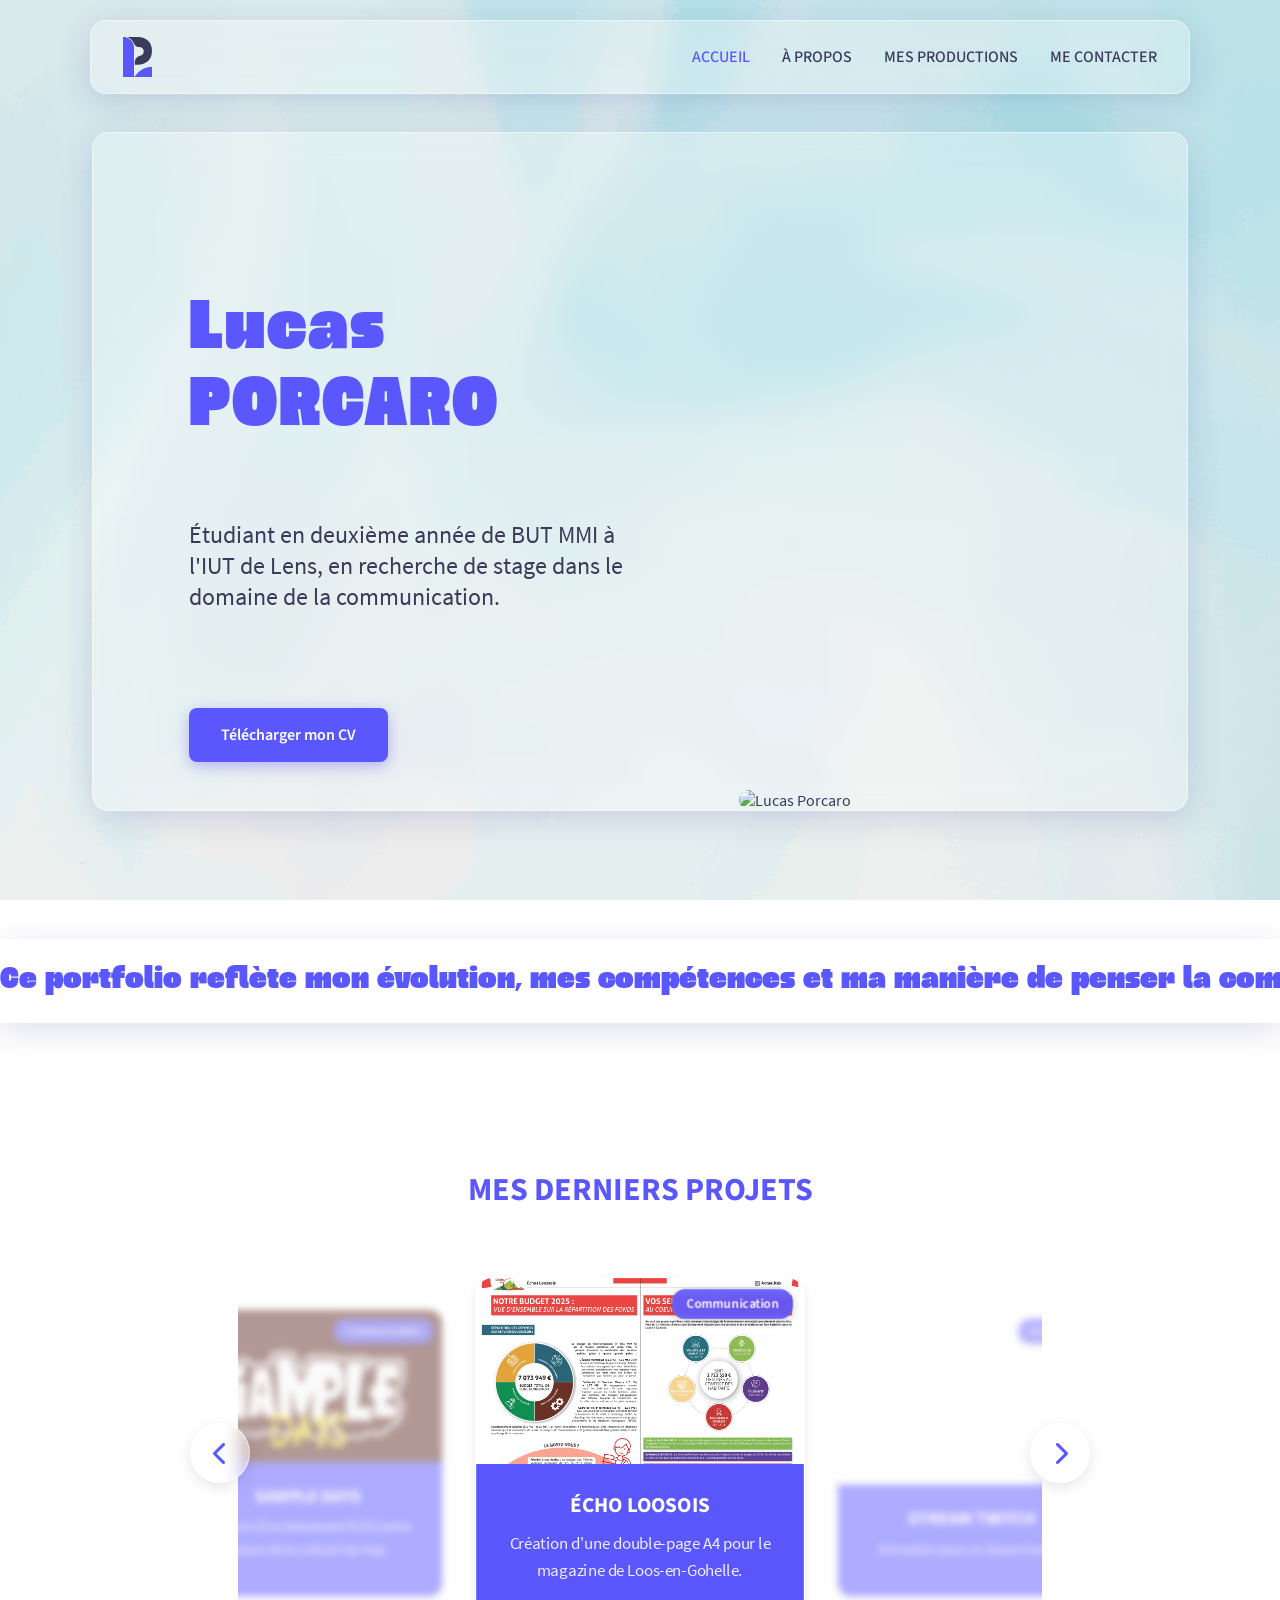
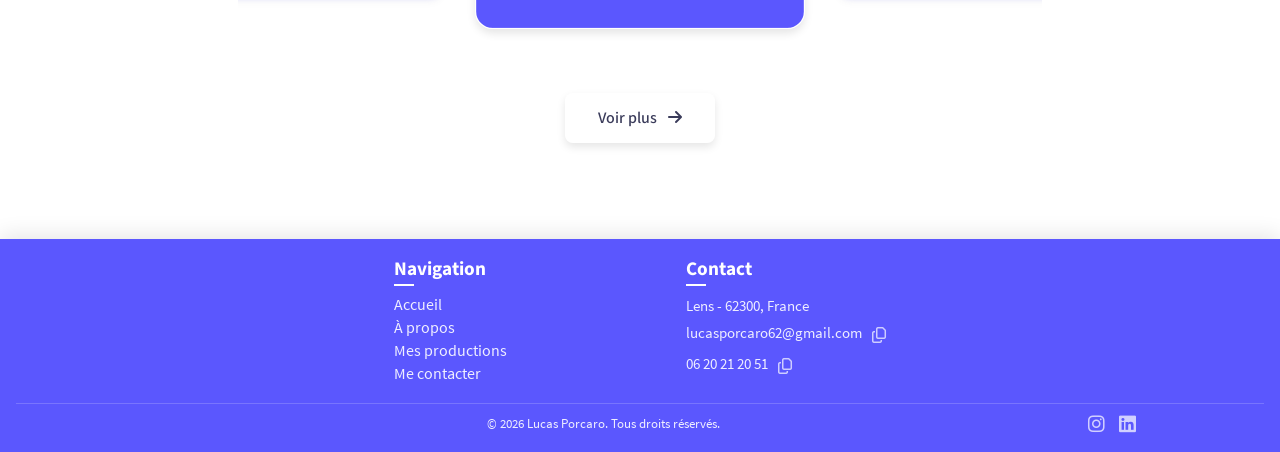
==== index.html @ e21f742a "first commit" ====
<!DOCTYPE html>
<html lang="fr">

<head>
    <meta charset="UTF-8">
    <meta name="viewport" content="width=device-width, initial-scale=1.0">
    <title>Portfolio - Lucas Porcaro</title>
    <link rel="preconnect" href="https://fonts.googleapis.com">
    <link rel="preconnect" href="https://fonts.gstatic.com" crossorigin>
    <link href="https://fonts.googleapis.com/css2?family=Source+Sans+Pro:ital,wght@0,300;0,400;0,600;1,400&display=swap"
        rel="stylesheet">
    <link rel="stylesheet" href="style.css">
</head>

<body>
    <div id="preloader">
        <div class="preloader-content">
            <img src="img/logo/Fichier_5.svg" alt="Chargement..." class="preloader-logo">
            <div class="progress-container">
                <div class="progress-bar"></div>
            </div>
            <h2 class="preloader-title">Bienvenue !</h2>
        </div>
    </div>

    <nav class="glass">
        <div class="logo">
            <a href="index.html"><img src="img/logo/Fichier_5.svg" alt="Lucas Porcaro" class="nav-logo"></a>
        </div>
        <ul class="nav-links">
            <li><a href="index.html" class="active">Accueil</a></li>
            <li><a href="a_propos.html">À propos</a></li>
            <li><a href="productions.html">Mes productions</a></li>
            <li><a href="contact.html">Me contacter</a></li>
        </ul>
        <div class="burger-menu">
            <div class="line1"></div>
            <div class="line2"></div>
            <div class="line3"></div>
        </div>
    </nav>

    <main>
        <section id="home">
            <div class="glass hero-content">
                <div class="hero-text">
                    <h1>Lucas PORCARO</h1>
                    <h2>Étudiant en deuxième année de BUT MMI à l'IUT de Lens, en recherche de stage dans le domaine de
                        la communication.</h2>
                    <a href="assets/CV.pdf" download class="btn-cv">Télécharger mon CV</a>
                </div>
                <img src="img/photo de moi 2.png" alt="Lucas Porcaro" class="hero-image">
            </div>
        </section>


    </main>

    <div class="software-ticker">
        <div class="ticker-track">
            <span style="font-weight: lighter;">Ce portfolio reflète mon évolution, mes compétences et ma manière de
                penser la communication et la
                création digitale dans sa globalité.
                &nbsp;&bull;&nbsp; </span>
            <span style="font-weight: lighter;">Ce portfolio reflète mon évolution, mes compétences et ma manière de
                penser la communication et la
                création digitale dans sa globalité.
                &nbsp;&bull;&nbsp; </span>
            <span style="font-weight: lighter;">Ce portfolio reflète mon évolution, mes compétences et ma manière de
                penser la communication et la
                création digitale dans sa globalité.
                &nbsp;&bull;&nbsp; </span>

        </div>
    </div>

    <section id="latest-projects" style="padding: 2rem 0; max-width: 1000px; margin: 0 auto; text-align: center;">
        <h2
            style="text-align: center; color: var(--color-accent); margin-bottom: 1rem; margin-top: 7rem; font-size: 2rem;">
            MES DERNIERS PROJETS</h2>
        <div class="carousel-wrapper">
            <button class="carousel-btn prev-btn"><i class="fa-solid fa-chevron-left"></i></button>
            <div class="carousel-track-container">
                <ul class="carousel-track">
                </ul>
            </div>
            <button class="carousel-btn next-btn"><i class="fa-solid fa-chevron-right"></i></button>
        </div>
        <div class="see-more-container" style="text-align: center; margin-top: 1rem;">
            <a href="productions.html" class="btn-see-more">
                Voir plus <i class="fa-solid fa-arrow-right" style="margin-left: 8px;"></i>
            </a>
        </div>
    </section>


    <link rel="stylesheet" href="https://cdnjs.cloudflare.com/ajax/libs/font-awesome/6.5.1/css/all.min.css">
    <footer>
        <div class="footer-container">
            <div class="footer-col">
                <h4>Navigation</h4>
                <ul>
                    <li><a href="index.html">Accueil</a></li>
                    <li><a href="a_propos.html">À propos</a></li>
                    <li><a href="productions.html">Mes productions</a></li>
                    <li><a href="contact.html">Me contacter</a></li>
                </ul>
            </div>
            <div class="footer-col">
                <h4>Contact</h4>
                <p><a href="https://www.google.fr/maps/place/Lens/@50.4395354,2.7984972,14z/data=!3m1!4b1!4m6!3m5!1s0x47dd305f6f4ca1b9:0x40af13e8163e670!8m2!3d50.42893!4d2.83183!16zL20vMDFqZHFy?entry=ttu&g_ep=EgoyMDI2MDEwNy4wIKXMDSoASAFQAw%3D%3D"
                        target="_blank">Lens - 62300, France</a></p>
                <div class="contact-row">
                    <p>lucasporcaro62@gmail.com</p>
                    <button class="copy-btn" data-copy="lucasporcaro62@gmail.com" title="Copier l'email"><i
                            class="fa-regular fa-copy"></i></button>
                </div>
                <div class="contact-row">
                    <p>06 20 21 20 51</p>
                    <button class="copy-btn" data-copy="0620212051" title="Copier le numéro"><i
                            class="fa-regular fa-copy"></i></button>
                </div>
            </div>
        </div>
        <div class="footer-bottom">
            <p>&copy; 2026 Lucas Porcaro. Tous droits réservés.</p>
            <div class="footer-icons" style="font-size: 1.2rem;">
                <a href="https://www.instagram.com/lucxs_pcr/" target="_blank" style="margin-right: 10px;"><i
                        class="fa-brands fa-instagram"></i></a>
                <a href="https://www.linkedin.com/in/lucas-porcaro-8b2a142b9/" target="_blank"
                    style="margin-right: 10px;"><i class="fa-brands fa-linkedin"></i></a>
            </div>
        </div>
    </footer>



    <script src="data.js"></script>
    <script src="script.js"></script>
</body>

</html>
---- style.css ----
﻿:root {
    --color-text-primary: #fbfbfb;
    --color-text-secondary: #3a3b5a;
    --color-accent: #5b57fe;

    --color-bg-gradient-start: #e0eafc;
    --color-bg-gradient-end: #cfdef3;
    --glass-bg: rgba(255, 255, 255, 0.25);
    --glass-border: rgba(255, 255, 255, 0.5);
    --glass-shadow: 0 8px 32px 0 rgba(31, 38, 135, 0.15);

    --font-main: 'Source Sans Pro', sans-serif;
    --font-display: 'Wosker', sans-serif;
}

@font-face {
    font-family: 'Wosker';
    src: url('assets/fonts/Wosker.otf') format('opentype'),
        url('assets/fonts/Wosker.ttf') format('truetype');
    font-weight: normal;
    font-style: normal;
}

@font-face {
    font-family: 'Source Sans Pro';
    src: url('assets/fonts/SourceSansPro-Regular.ttf') format('truetype');
    font-weight: normal;
    font-style: normal;
}

* {
    margin: 0;
    padding: 0;
    box-sizing: border-box;
}

html {
    background: url('assets/background_texture.png') no-repeat center center fixed;
    background-size: cover;
    overflow-x: hidden;
}

body {
    font-family: var(--font-main);
    color: var(--color-text-secondary);
    min-height: 100vh;
    overflow-x: hidden;
    position: relative;
    width: 100%;
    display: flex;
    flex-direction: column;
}


.bg-decoration {
    position: absolute;
    z-index: -1;
    pointer-events: none;
    opacity: 0.8;
    max-width: 100%;
}

.string-1 {
    top: -200px;
    left: -20%;
    width: 200vw;
    height: 120vh;
    transform: rotate(15deg) scaleY(1.5);
    opacity: 0.8;
}

.string-2 {
    bottom: -200px;
    right: -20%;
    width: 200vw;
    height: 120vh;
    transform: rotate(195deg) scaleY(1.5);
    opacity: 0.8;
}

h1,
h2,
h3,
h4,
h5,
h6 {
    color: var(--color-text-primary);
    font-weight: 700;
    margin-bottom: 1rem;
}

p {
    line-height: 1.6;
    margin-bottom: 1rem;
    color: var(--color-text-secondary);
}

a {
    text-decoration: none;
    color: inherit;
    transition: all 0.3s ease;
}

.glass {
    background: var(--glass-bg);
    backdrop-filter: blur(12px);
    -webkit-backdrop-filter: blur(12px);
    border: 1px solid var(--glass-border);
    border-radius: 16px;
    box-shadow: var(--glass-shadow);
}

nav {
    position: fixed;
    top: 20px;
    left: 50%;
    transform: translateX(-50%);
    width: 90%;
    max-width: 1100px;
    padding: 1rem 2rem;
    z-index: 1000;
    display: flex;
    justify-content: space-between;
    align-items: center;
}

.nav-logo {
    height: 40px;
    width: auto;
    display: block;
}

.nav-links {
    display: flex;
    gap: 2rem;
    list-style: none;
    text-transform: uppercase;
}

.nav-links a {
    color: var(--color-text-secondary);
    font-weight: 500;
}

.nav-links a:hover,
.nav-links a.active {
    color: var(--color-accent);
}

.burger-menu {
    display: none;
    cursor: pointer;
    z-index: 1001;
}

.burger-menu div {
    width: 25px;
    height: 3px;
    background-color: var(--color-text-secondary);
    margin: 5px;
    transition: all 0.3s ease;
    border-radius: 5px;
}

main {
    padding-top: 100px;
    max-width: 1200px;
    margin: 0 auto;
    padding-left: 20px;
    padding-right: 20px;
    flex: 1;
    width: 100%;
}

section {
    min-height: 80vh;
    display: flex;
    flex-direction: column;
    justify-content: center;
    margin-bottom: 4rem;
    padding: 2rem;
}

#cta-collaborate {
    min-height: 50vh;
}

.hero-content {
    display: flex;
    align-items: center;
    justify-content: space-between;
    text-align: left;
    max-width: 1100px;
    margin: 0 auto;
    padding: 3rem 3rem 0 3rem;
    gap: 4rem;
}

.hero-text {
    flex: 1;
    padding: 3rem;
    gap: 4rem;
    display: flex;
    flex-direction: column;
    justify-content: flex-start;
    align-self: flex-start;
    margin-top: 4rem;
}

.hero-text h1 {
    font-weight: lighter;
}

.hero-content h1 {
    font-size: 4.5rem;
    color: var(--color-accent);
    margin-bottom: 0.5rem;
    font-family: var(--font-display);
    letter-spacing: 2px;
}

.hero-content h2 {
    font-size: 1.5rem;
    font-weight: 400;
    color: var(--color-text-secondary);
    margin-bottom: 0;
}

.hero-image {
    width: 400px;
    max-width: 100%;
    height: auto;
    object-fit: cover;
    border-radius: 16px;
    margin-bottom: 0;
    border: none;
    align-self: flex-end;
}

@media (max-width: 768px) {
    .hero-content {
        flex-direction: column-reverse;
        text-align: center;
    }

    .hero-image {
        width: 100%;
        max-width: 300px;
        margin-bottom: 2rem;
    }
}


.about-grid {
    display: grid;
    grid-template-columns: 1fr 1fr;
    gap: 2rem;
    align-items: center;
}

.about-card {
    padding: 2rem;
}

.about-card p {
    margin-bottom: 0;
    text-align: justify;
}

.about-card h3 {
    margin-bottom: 0;
}

#about {
    display: flex;
    flex-direction: column;
    justify-content: flex-start;
    padding-top: 2rem;
}

#about h2 {
    font-family: var(--font-display);
    font-size: 4rem;
    font-weight: lighter;
}

.productions-grid {
    display: grid;
    grid-template-columns: repeat(auto-fill, minmax(300px, 1fr));
    gap: 2rem;
    max-width: 1200px;
    margin: 0 auto;
}

.project-link,
.carousel-slide .project-link {
    display: flex;
    flex-direction: column;
    height: 100%;
    text-decoration: none;
    color: inherit;
}

.project-card {
    padding: 0;
    transition: transform 0.3s ease;
    cursor: pointer;
    overflow: hidden;
    display: flex;
    flex-direction: column;
    height: 100%;
    justify-content: space-between;
    box-shadow: 0 4px 8px rgba(0, 0, 0, 0.1);
}

.project-card:hover {
    transform: translateY(-5px) scale(1.05);
}

.project-image,
.project-video {
    width: 100%;
    height: 200px;
    background-color: rgba(255, 255, 255, 0.5);
    margin-bottom: 0;
    object-fit: cover;
}

.project-info {
    background-color: var(--color-accent);
    color: white;
    padding: 1.5rem;
    display: flex;
    flex-direction: column;
    justify-content: flex-start;
    flex-grow: 1;
}

.project-info h4,
.project-info h3 {
    text-transform: uppercase;
    color: white;
    margin-bottom: 0.5rem;
    font-size: 1.2rem;
}

.project-info p {
    color: rgba(255, 255, 255, 0.9);
    font-size: 0.95rem;
}

#work h2 {
    font-family: var(--font-display);
    font-size: 4rem;
    font-weight: lighter;
}

.contact-container {
    max-width: 600px;
    margin: 0 auto;
    width: 100%;
    padding: 2rem;
}

#contact h2 {
    font-family: var(--font-display);
    font-size: 4rem;
    font-weight: lighter;
}

.contact-icons {
    font-size: 1.5rem;
    margin-bottom: 2rem;
}

.contact-icons a {
    margin: 0 10px;
    color: var(--color-text-secondary);
    display: inline-block;
    transition: all 0.3s ease;
}

.contact-icons a:hover {
    color: var(--color-accent);
    transform: scale(1.2);
}

.form-group {
    margin-bottom: 1.5rem;
}

.form-group label {
    display: block;
    margin-bottom: 0.5rem;
    color: var(--color-text-secondary);
    font-weight: 500;
}

.form-group input,
.form-group textarea {
    width: 100%;
    padding: 0.8rem;
    border: 1px solid rgba(255, 255, 255, 0.3);
    border-radius: 8px;
    background: rgba(255, 255, 255, 0.5);
    font-family: inherit;
    transition: all 0.3s ease;
    max-width: 100%;
    box-sizing: border-box;
}

.form-group textarea {
    resize: vertical;
    min-height: 120px;
}

.form-group input:focus,
.form-group textarea:focus {
    outline: none;
    border-color: var(--color-accent);
    background: rgba(255, 255, 255, 0.8);
}

.btn-submit {
    background: var(--color-accent);
    color: white;
    border: none;
    padding: 1rem 2rem;
    border-radius: 8px;
    cursor: pointer;
    font-weight: 600;
    width: 100%;
    transition: opacity 0.3s ease;
}

.btn-submit:hover {
    opacity: 0.9;
}

.carousel-wrapper {
    position: relative;
    max-width: 900px;
    margin: 0 auto;
    padding: 2rem 3rem;
}

.carousel-track-container {
    overflow: hidden;
    padding: 2rem 0;
}

.carousel-track {
    display: flex;
    transition: transform 0.5s ease-in-out;
    list-style: none;
    align-items: stretch;
    padding: 0;
}

.carousel-slide {
    min-width: 300px;
    margin: 0 1rem;
    transition: all 0.5s ease;
    opacity: 0.5;
    filter: blur(4px);
    transform: scale(0.9);
}

.carousel-slide.current-slide {
    opacity: 1;
    filter: blur(0);
    transform: scale(1.1);
    z-index: 10;
}

.carousel-btn {
    position: absolute;
    top: 50%;
    transform: translateY(-50%);
    background: rgba(255, 255, 255, 0.4);
    border: 1px solid rgba(255, 255, 255, 0.6);
    color: var(--color-accent);
    font-size: 1.5rem;
    width: 60px;
    height: 60px;
    display: flex;
    justify-content: center;
    align-items: center;
    cursor: pointer;
    border-radius: 50%;
    backdrop-filter: blur(8px);
    -webkit-backdrop-filter: blur(8px);
    transition: all 0.3s ease;
    z-index: 20;
    box-shadow: 0 4px 15px rgba(0, 0, 0, 0.1);
}

.carousel-btn:hover {
    background: rgba(255, 255, 255, 0.7);
    transform: translateY(-50%) scale(1.1);
    box-shadow: 0 6px 20px rgba(0, 0, 0, 0.15);
}

.prev-btn {
    left: 0;
}

.next-btn {
    right: 0;
}

.carousel-slide .project-card {
    height: 320px;
}

.carousel-slide .project-info p {
    display: -webkit-box;
    -webkit-line-clamp: 2;
    line-clamp: 2;
    -webkit-box-orient: vertical;
    overflow: hidden;
}

.hidden {
    display: none !important;
}

footer {
    display: flex;
    flex-direction: column;
    background: var(--color-accent);
    width: 100%;
    box-shadow: 0 -4px 20px rgba(0, 0, 0, 0.1);
    border-top: none;
    margin-top: 4rem;
    padding: 1rem;
    color: white;
}



.footer-container {
    max-width: 800px;
    margin: 0 auto;
    width: 100%;
    display: flex;
    justify-content: space-evenly;
    flex-wrap: wrap;
    gap: 1.5rem;
    margin-bottom: 1rem;
}

.footer-col {
    display: flex;
    flex-direction: column;
}

.footer-col h3 {
    color: white;
    font-size: 1.2rem;
    margin-bottom: 0.5rem;
}

.footer-col h4 {
    color: white;
    font-size: 1.2rem;
    margin-bottom: 0.5rem;
    position: relative;
    padding-bottom: 0.2rem;
}

.footer-col h4::after {
    content: '';
    position: absolute;
    left: 0;
    bottom: 0;
    width: 20px;
    height: 2px;
    background: white;
}

.footer-col ul {
    list-style: none;
}

.footer-col ul li {
    margin-bottom: 0.2rem;
}

.footer-col a {
    color: rgba(255, 255, 255, 0.9);
    text-decoration: none;
    transition: all 0.3s ease;
}

.footer-col a:hover {
    color: white;
    padding-left: 5px;
}

.footer-col p {
    font-size: 0.95rem;
    margin-bottom: 0.2rem;
    color: rgba(255, 255, 255, 0.9);
}

.footer-bottom {
    text-align: center;
    display: flex;
    align-items: center;
    justify-content: center;
    border-top: 1px solid rgba(255, 255, 255, 0.2);
    padding-top: 0.5rem;
    font-size: 0.8rem;
    opacity: 0.9;
    color: rgba(255, 255, 255, 0.8);
}

.footer-bottom p {
    margin: 0;
    margin-right: 1rem;
    flex-grow: 0.75;
    color: white;
}

.contact-row {
    display: flex;
    align-items: center;
    gap: 10px;
    margin-bottom: 0.2rem;
}

.copy-btn {
    background: transparent;
    border: none;
    color: rgba(255, 255, 255, 0.7);
    cursor: pointer;
    font-size: 1rem;
    transition: all 0.3s ease;
    padding: 0;
    display: flex;
    align-items: center;
}

.copy-btn:hover {
    color: white;
    transform: scale(1.1);
}

.btn-cv {
    display: inline-block;
    padding: 1rem 2rem;
    background: var(--color-accent);
    color: white;
    font-weight: 600;
    text-decoration: none;
    border-radius: 8px;
    margin-top: 2rem;
    align-self: flex-start;
    transition: all 0.3s ease;
    box-shadow: 0 4px 15px rgba(91, 87, 254, 0.4);
}

.footer-icons a {
    color: rgba(255, 255, 255, 0.8) !important;
    transition: all 0.3s ease;
    display: inline-block;
}

.footer-icons a:hover {
    color: #4facfe !important;
    transform: scale(1.2);
}

.btn-cv:hover {
    transform: translateY(-3px);
    box-shadow: 0 6px 20px rgba(91, 87, 254, 0.6);
}

.contact-icons a {
    transition: transform 0.3s ease, color 0.3s ease;
    display: inline-block;
}

#backToTopBtn {
    position: fixed;
    bottom: 30px;
    right: 30px;
    z-index: 9999;
    padding: 1rem;
    background: var(--color-accent);
    color: white;
    border: none;
    border-radius: 50%;
    cursor: pointer;
    box-shadow: 0 4px 15px rgba(91, 87, 254, 0.4);
    opacity: 0;
    pointer-events: none;
    transition: all 0.3s ease;
    display: flex;
    align-items: center;
    justify-content: center;
    width: 60px;
    height: 60px;
    font-size: 1.5rem;
}

#backToTopBtn.show {
    opacity: 1;
    pointer-events: auto;
    transform: translateY(0);
}

#backToTopBtn:hover {
    transform: translateY(-5px);
    box-shadow: 0 6px 20px rgba(91, 87, 254, 0.6);
    background: #4facfe;
}

.software-ticker {
    width: 100%;
    overflow: hidden;
    background: rgba(255, 255, 255, 0.1);
    backdrop-filter: blur(5px);
    padding: 1.5rem 0;
    margin-top: 2rem;
    border-top: 1px solid rgba(255, 255, 255, 0.2);
    border-bottom: 1px solid rgba(255, 255, 255, 0.2);
    box-shadow: var(--glass-shadow);
}

.ticker-track {
    display: flex;
    gap: 0;
    width: max-content;
    animation: scroll 20s linear infinite;
}

.ticker-track span {
    font-family: var(--font-display);
    font-size: 2rem;
    color: var(--color-accent);
    white-space: nowrap;
    padding-right: 2rem;
    font-weight: lighter;
    display: inline-block;
}

.ticker-track img {
    display: none;
}

@keyframes scroll {
    0% {
        transform: translateX(0);
    }

    100% {
        transform: translateX(calc(-100% / 3));
    }
}

.project-detail-section {
    max-width: 1000px;
    margin: 0 auto;
    padding: 2rem;
    padding-top: 8rem;
}

.project-header-content {
    padding: 3rem;
    margin-bottom: 3rem;
    text-align: left;
}

.project-header-content h1 {
    font-family: var(--font-display);
    font-size: 3.5rem;
    color: var(--color-accent);
    margin-bottom: 1.5rem;
    font-weight: lighter;
}

.project-gallery h2 {
    font-weight: lighter;
}

.project-description {
    font-size: 1.1rem;
    line-height: 1.8;
    color: var(--color-text-secondary);
    margin-bottom: 2rem;
}

.project-meta {
    display: flex;
    gap: 1rem;
    flex-wrap: wrap;
}

.tag {
    background: rgba(91, 87, 254, 0.1);
    color: var(--color-accent);
    padding: 0.5rem 1rem;
    border-radius: 20px;
    font-size: 0.9rem;
    font-weight: 600;
    border: 1px solid rgba(91, 87, 254, 0.3);
}

.gallery-grid {
    display: grid;
    grid-template-columns: repeat(auto-fill, minmax(300px, 1fr));
    gap: 2rem;
}

.gallery-item {
    padding: 0;
    transition: transform 0.3s ease;
    position: relative;
    height: 300px;
    border-radius: 16px;
    overflow: hidden;
    background: var(--glass-bg);
    border: 1px solid var(--glass-border);
}

.gallery-item:hover {
    transform: translateY(-5px);
}

.gallery-item img,
.gallery-item video {
    width: 100%;
    height: 100%;
    object-fit: cover;
    display: block;
}

.project-media-container {
    position: relative;
    width: 100%;
    height: 200px;
    overflow: hidden;
}

.project-video {
    width: 100%;
    height: 100%;
    object-fit: cover;
    display: block;
}

.project-item-video {
    width: 100%;
    height: 100%;
    object-fit: cover;
    display: block;
}

.video-toggle-btn {
    position: absolute;
    top: 10px;
    left: 10px;
    z-index: 10;
    background: rgba(0, 0, 0, 0.6);
    color: white;
    border: 1px solid rgba(255, 255, 255, 0.3);
    border-radius: 50%;
    width: 35px;
    height: 35px;
    cursor: pointer;
    display: flex;
    align-items: center;
    justify-content: center;
    backdrop-filter: blur(4px);
    transition: all 0.3s ease;
}

.video-toggle-btn:hover {
    background: var(--color-accent);
    transform: scale(1.1);
}

.gallery-caption {
    position: absolute;
    top: 25px;
    left: 25px;
    background: var(--color-accent);
    color: white;
    padding: 0.5rem 1rem;
    border-radius: 20px;
    font-size: 0.9rem;
    font-weight: 500;
    box-shadow: 0 4px 10px rgba(0, 0, 0, 0.3);
    pointer-events: none;
    z-index: 5;
    max-width: 80%;
    line-height: 1.4;
    transition: opacity 0.3s ease;
}

.btn-back {
    display: inline-flex;
    align-items: center;
    gap: 0.5rem;
    color: var(--color-text-secondary);
    font-weight: 600;
    padding: 0.8rem 1.5rem;
    border-radius: 8px;
    background: var(--glass-bg);
    border: 1px solid var(--glass-border);
    transition: all 0.3s ease;
}

.btn-back:hover {
    background: var(--color-accent);
    color: white;
    transform: translateX(-5px);
}

@media (max-width: 768px) {
    .project-header-content h1 {
        font-size: 2.5rem;
    }

    .project-detail-section {
        padding: 1rem;
        padding-top: 6rem;
    }

    .project-header-content {
        padding: 1.5rem;
    }
}

.project-navigation {
    display: flex;
    justify-content: space-between;
    margin-top: 4rem;
    padding-top: 2rem;
    border-top: 1px solid rgba(255, 255, 255, 0.2);
}

.nav-project {
    display: flex;
    align-items: center;
    gap: 0.8rem;
    color: var(--color-accent);
    font-weight: 600;
    font-size: 1.1rem;
    text-decoration: none;
    transition: all 0.3s ease;
    padding: 0.5rem 1rem;
    border-radius: 8px;
    background: rgba(255, 255, 255, 0.1);
    backdrop-filter: blur(5px);
}

.nav-project:hover {
    background: var(--color-accent);
    color: white;
    transform: translateY(-3px);
    box-shadow: 0 4px 15px rgba(91, 87, 254, 0.3);
}

.nav-project i {
    font-size: 1rem;
    transition: transform 0.3s ease;
}

.prev-project:hover i {
    transform: translateX(-5px);
}

.next-project {
    margin-left: auto;
}

.next-project:hover i {
    transform: translateX(5px);
}

.filter-container {
    max-width: 800px;
    margin: 0 auto 3rem auto;
    text-align: center;
    padding: 0 1rem;
}

.search-input {
    width: 100%;
    max-width: 500px;
    padding: 1rem 1.5rem;
    border-radius: 50px;
    border: 1px solid rgba(255, 255, 255, 0.3);
    background: rgba(255, 255, 255, 0.1);
    backdrop-filter: blur(10px);
    color: var(--color-text-secondary);
    font-size: 1rem;
    margin-bottom: 2rem;
    transition: all 0.3s ease;
    outline: none;
    box-shadow: 0 4px 8px rgba(0, 0, 0, 0.1);
}

.search-input:focus {
    background: rgba(255, 255, 255, 0.25);
    border-color: var(--color-accent);
    box-shadow: 0 0 15px rgba(91, 87, 254, 0.3);
}

.filter-buttons {
    display: flex;
    justify-content: center;
    gap: 1rem;
    flex-wrap: wrap;
}

.filter-btn {
    padding: 0.6rem 1.2rem;
    border-radius: 30px;
    border: 1px solid rgba(255, 255, 255, 0.3);
    background: rgba(255, 255, 255, 0.1);
    color: var(--color-text-secondary);
    cursor: pointer;
    transition: all 0.3s ease;
    font-weight: 500;
    box-shadow: 0 4px 8px rgba(0, 0, 0, 0.1);
}

.filter-btn:hover,
.filter-btn.active {
    background: var(--color-accent);
    color: white;
    border-color: var(--color-accent);
    transform: translateY(-2px);
}

.card-tags-container {
    position: absolute;
    top: 10px;
    right: 10px;
    display: flex;
    gap: 0.5rem;
    flex-wrap: wrap;
    justify-content: flex-end;
    z-index: 10;
}

.card-tag {
    background: rgba(91, 87, 254, 0.9);
    color: white;
    padding: 0.3rem 0.8rem;
    border-radius: 12px;
    font-size: 0.75rem;
    font-weight: 600;
    backdrop-filter: blur(4px);
    box-shadow: 0 2px 10px rgba(0, 0, 0, 0.2);
}

.project-image {
    position: relative;
}

.modal {
    position: fixed;
    top: 0;
    left: 0;
    width: 100%;
    height: 100%;
    background: rgba(0, 0, 0, 0.6);
    backdrop-filter: blur(5px);
    display: flex;
    justify-content: center;
    align-items: center;
    z-index: 2000;
    opacity: 0;
    pointer-events: none;
    transition: opacity 0.3s ease;
}

.modal.show {
    opacity: 1;
    pointer-events: auto;
}

.modal-content {
    background: rgba(255, 255, 255, 0.9);
    padding: 2rem;
    border-radius: 16px;
    width: 90%;
    max-width: 400px;
    text-align: center;
    position: relative;
    box-shadow: 0 10px 30px rgba(0, 0, 0, 0.3);
    border: 1px solid var(--glass-border);
    transform: translateY(20px);
    transition: transform 0.3s ease;
}

.modal.show .modal-content {
    transform: translateY(0);
}

.close-modal {
    position: absolute;
    top: 10px;
    right: 15px;
    font-size: 1.5rem;
    cursor: pointer;
    color: var(--color-text-secondary);
    transition: color 0.3s ease;
}

.close-modal:hover {
    color: var(--color-accent);
}

.modal-actions {
    display: flex;
    flex-direction: column;
    gap: 1rem;
}

.btn-modal {
    padding: 1rem;
    border-radius: 8px;
    text-decoration: none;
    font-weight: 600;
    cursor: pointer;
    transition: all 0.3s ease;
    border: none;
    font-family: inherit;
    font-size: 1rem;
}

.btn-modal.primary {
    background: var(--color-accent);
    color: white;
}

.btn-modal.primary:hover {
    opacity: 0.9;
    transform: translateY(-2px);
}

.btn-modal.secondary {
    background: transparent;
    border: 2px solid var(--color-accent);
    color: var(--color-accent);
}

.pagination-container {
    display: flex;
    justify-content: center;
    align-items: center;
    gap: 0.5rem;
    margin-top: 3rem;
    flex-wrap: wrap;
}

.pagination-btn {
    padding: 0.5rem 1rem;
    border-radius: 8px;
    border: 1px solid var(--glass-border);
    background: var(--glass-bg);
    color: var(--color-text-secondary);
    cursor: pointer;
    transition: all 0.3s ease;
    font-family: var(--font-main);
    font-weight: 600;
    box-shadow: 0 4px 8px rgba(0, 0, 0, 0.1);
}

.pagination-btn:hover:not(:disabled) {
    background: rgba(255, 255, 255, 0.4);
    transform: translateY(-2px);
}

.pagination-btn.active {
    background: var(--color-accent);
    color: white;
    border-color: var(--color-accent);
}

.pagination-btn:disabled {
    opacity: 0.5;
    cursor: not-allowed;
    transform: none;
}

.project-main-image {
    cursor: zoom-in;
    transition: transform 0.3s ease;
}

.project-main-image:hover {
    transform: scale(1.02);
}

#imageModal .modal-content {
    background: transparent;
    box-shadow: none;
    border: none;
    width: auto;
    max-width: 90%;
    height: auto;
    max-height: 90vh;
    padding: 0;
    display: flex;
    justify-content: center;
    align-items: center;
}

#imageModal img {
    max-width: 100%;
    max-height: 90vh;
    border-radius: 8px;
    box-shadow: 0 10px 40px rgba(0, 0, 0, 0.5);
    object-fit: contain;
}

#imageModal .close-modal {
    top: -40px;
    right: 0;
    color: white;
    font-size: 2rem;
    opacity: 0.8;
}

#imageModal .close-modal:hover {
    opacity: 1;
    transform: scale(1.1);
}

#about,
.about-content,
.about-Grid-row {
    overflow: visible !important;
    transform-style: preserve-3d;
}

.profile-orbit-container {
    position: relative;
    width: 100%;
    max-width: 550px;
    height: auto;
    min-height: 500px;
    display: flex;
    justify-content: center;
    align-items: center;
    perspective: 2000px;
    transform-style: preserve-3d;
    padding: 2rem 0;
    overflow: visible !important;
    z-index: 10;
}

.profile-photo {
    width: 100%;
    height: auto;
    object-fit: contain;
    border-radius: 16px;
    position: relative;
    transform: translateZ(0px);
}

.software-orbit {
    position: absolute;
    top: 50%;
    left: 50%;
    width: 0;
    height: 0;
    transform-style: preserve-3d;
    z-index: 1;
    transform: rotateZ(15deg) rotateX(5deg);
}

.orbit-icon {
    position: absolute;
    top: 0;
    left: 0;
    width: 45px;
    height: 45px;
    margin-left: -22.5px;
    margin-top: -22.5px;
    animation: orbit-fly 20s linear infinite;
    animation-delay: calc(var(--i) * (-20s / 9));
}

.orbit-icon img {
    width: 100%;
    height: 100%;
    object-fit: contain;
    filter: drop-shadow(0 4px 6px rgba(0, 0, 0, 0.4));
    transform: rotateX(-5deg) rotateZ(-15deg);
}

@keyframes orbit-fly {
    from {
        transform: rotateY(0deg) translateZ(290px) rotateY(0deg);
    }

    to {
        transform: rotateY(360deg) translateZ(290px) rotateY(-360deg);
    }
}

@media (max-width: 768px) {
    @keyframes orbit-fly {
        from {
            transform: rotateY(0deg) translateZ(180px) rotateY(0deg);
        }

        to {
            transform: rotateY(360deg) translateZ(180px) rotateY(-360deg);
        }
    }

    .orbit-icon {
        width: 35px;
        height: 35px;
        margin-left: -17.5px;
        margin-top: -17.5px;
    }
}

.languages-list {
    display: flex;
    flex-direction: column;
    gap: 1.5rem;
    width: fit-content;
    margin: 0 auto;
}

.softskills-list {
    list-style-type: none;
    padding: 0;
    margin: 0 auto;
    width: fit-content;
    display: grid;
    grid-template-columns: 1fr 1fr;
    gap: 1rem 3rem;
    font-size: 1.2rem;
}

.btn-see-more {
    display: inline-block;
    padding: 0.8rem 2rem;
    border: 1px solid rgba(255, 255, 255, 0.3);
    background: rgba(255, 255, 255, 0.1);
    color: var(--color-text-secondary);
    text-decoration: none;
    border-radius: 8px;
    font-weight: 500;
    transition: all 0.3s ease;
    box-shadow: 0 4px 8px rgba(0, 0, 0, 0.1);
}

.btn-see-more:hover {
    background: var(--color-accent);
    color: white;
    border-color: var(--color-accent);
    transform: translateY(-2px);
    box-shadow: 0 6px 12px rgba(91, 87, 254, 0.3);
}

@keyframes blink-slow {
    0% {
        opacity: 1;
    }

    50% {
        opacity: 0.5;
    }

    100% {
        opacity: 1;
    }
}

.blink-slow {
    animation: blink-slow 2s infinite ease-in-out;
}

.language-item {
    display: grid;
    grid-template-columns: 60px 150px auto;
    align-items: center;
    gap: 1rem;
}

.flag-icon {
    width: 45px;
    height: auto;
    object-fit: contain;
}

.lang-name {
    font-weight: 500;
    font-size: 1.1rem;
    color: var(--color-text-secondary);
    white-space: nowrap;
}

.rating-dots {
    display: flex;
    gap: 0.3rem;
    color: var(--color-accent);
    font-size: 1.1rem;
}

#preloader {
    position: fixed;
    top: 0;
    left: 0;
    width: 100%;
    height: 100%;
    background: linear-gradient(135deg, var(--color-bg-gradient-start) 0%, var(--color-bg-gradient-end) 100%);
    z-index: 9999;
    display: flex;
    justify-content: center;
    align-items: center;
    transition: opacity 0.5s ease-out, visibility 0.5s;
}

.preloader-content {
    text-align: center;
    display: flex;
    flex-direction: column;
    align-items: center;
    gap: 3rem;
}

.preloader-logo {
    width: 300px;
    height: auto;
    transform: translateY(-20px);
}

.progress-container {
    width: 400px;
    height: 12px;
    background: rgba(255, 255, 255, 0.3);
    border-radius: 20px;
    overflow: hidden;
    position: relative;
    box-shadow: 0 4px 10px rgba(0, 0, 0, 0.1);
}

.progress-bar {
    width: 0%;
    height: 100%;
    background: var(--color-accent);
    border-radius: 20px;
    transition: width 0.1s linear;
}

.preloader-title {
    font-family: var(--font-display);
    font-size: 3rem;
    color: var(--color-accent);
    margin: 0;
    opacity: 1;
    font-weight: lighter;
}



.preloader-hidden {
    opacity: 0;
    visibility: hidden;
    pointer-events: none;
}

@media (max-width: 768px) {
    nav {
        flex-direction: row;
        justify-content: space-between;
        padding: 1rem 1.5rem;
        gap: 0;
        top: 15px;
        width: 92%;
        border-radius: 16px;
        border: 1px solid var(--glass-border);
        box-sizing: border-box;
    }

    .nav-links {
        position: fixed;
        top: -15px;
        left: calc(50% - 50vw);
        width: 100vw;
        height: 100vh;
        background-color: rgba(235, 240, 252, 0.98);
        backdrop-filter: blur(10px);
        -webkit-backdrop-filter: blur(10px);
        display: flex;
        flex-direction: column;
        align-items: center;
        justify-content: center;
        opacity: 0;
        visibility: hidden;
        pointer-events: none;
        transform: translateY(-20px);
        transition: opacity 0.4s ease, transform 0.4s ease, visibility 0.4s;

        padding: 0;
        margin: 0;
        gap: 2.5rem;
        z-index: 999;
    }

    .nav-links.nav-active {
        opacity: 1;
        visibility: visible;
        pointer-events: auto;
        transform: translateY(0);
    }

    .nav-links a {
        font-size: 1.5rem;
    }

    .burger-menu {
        display: block;
    }

    .toggle .line1 {
        transform: rotate(-45deg) translate(-5px, 6px);
    }

    .toggle .line2 {
        opacity: 0;
    }

    .toggle .line3 {
        transform: rotate(45deg) translate(-5px, -6px);
    }

    main {
        padding-top: 140px;
    }

    section {
        padding: 1rem;
        margin-bottom: 2rem;
    }

    .hero-content {
        display: flex;
        flex-direction: column-reverse;
        padding: 1rem;
        gap: 2rem;
        text-align: center;
    }

    .hero-text {
        display: flex;
        flex-direction: column;
        align-items: center;
        align-self: center;
        padding: 0;
        margin-top: 0;
        gap: 1.5rem;
        width: 100%;
    }

    .hero-content h1 {
        font-size: 2.8rem;
    }

    .hero-image {
        max-width: 250px;
        margin: 0 auto;
    }

    .about-grid,
    .about-Grid-row,
    .skills-container {
        grid-template-columns: 1fr;
    }

    .about-grid>div {
        width: 100%;
        display: flex;
        flex-direction: column;
        align-items: center;
    }

    .about-grid>div>.glass,
    .about-grid>.glass {
        width: 100%;
        box-sizing: border-box;
    }

    .softskills-list {
        display: flex;
        flex-direction: column;
    }

    .btn-cv {
        align-self: center;
        margin-left: auto;
        margin-right: auto;
    }

    #about .glass h3 {
        text-align: left !important;
    }

    .language-item {
        padding: 0.8rem 0.5rem;
        gap: 0.5rem;
        grid-template-columns: 45px 110px auto;
    }

    .language-item span.lang-name {
        font-size: 0.85rem;
    }

    .rating-dots {
        gap: 0.2rem;
    }

    .rating-dots i {
        font-size: 0.85rem;
    }

    #about h2 {
        font-size: 3rem;
        white-space: normal;
        text-align: center;
    }

    .productions-grid {
        grid-template-columns: 1fr;
    }

    .ticker-track span {
        font-size: 1.5rem;
        padding-right: 1.5rem;
    }

    .carousel-wrapper {
        padding: 1rem 2.5rem;
        width: 100vw;
        max-width: 100%;
        overflow-x: hidden;
    }

    .carousel-btn {
        width: 45px;
        height: 45px;
        font-size: 1.1rem;
        top: 50%;
        bottom: auto;
        transform: translateY(-50%);
        z-index: 20;
    }

    .prev-btn {
        left: 12%;
    }

    .next-btn {
        right: 12%;
    }

    .carousel-slide {
        min-width: 240px;
    }

    .carousel-slide .project-card {
        height: 280px;
    }

    .carousel-slide .project-image,
    .carousel-slide .project-video {
        height: 150px;
    }

    .footer-container {
        flex-direction: column;
        align-items: center;
        text-align: center;
        gap: 1.5rem;
    }

    .footer-col h4 {
        display: inline-block;
        margin-bottom: 1rem;
        padding-bottom: 0;
        padding-left: 0;
    }

    .footer-col h4::after {
        display: none;
    }

    .footer-col ul {
        padding: 0;
        text-align: center;
    }

    .contact-row {
        justify-content: center;
    }
}
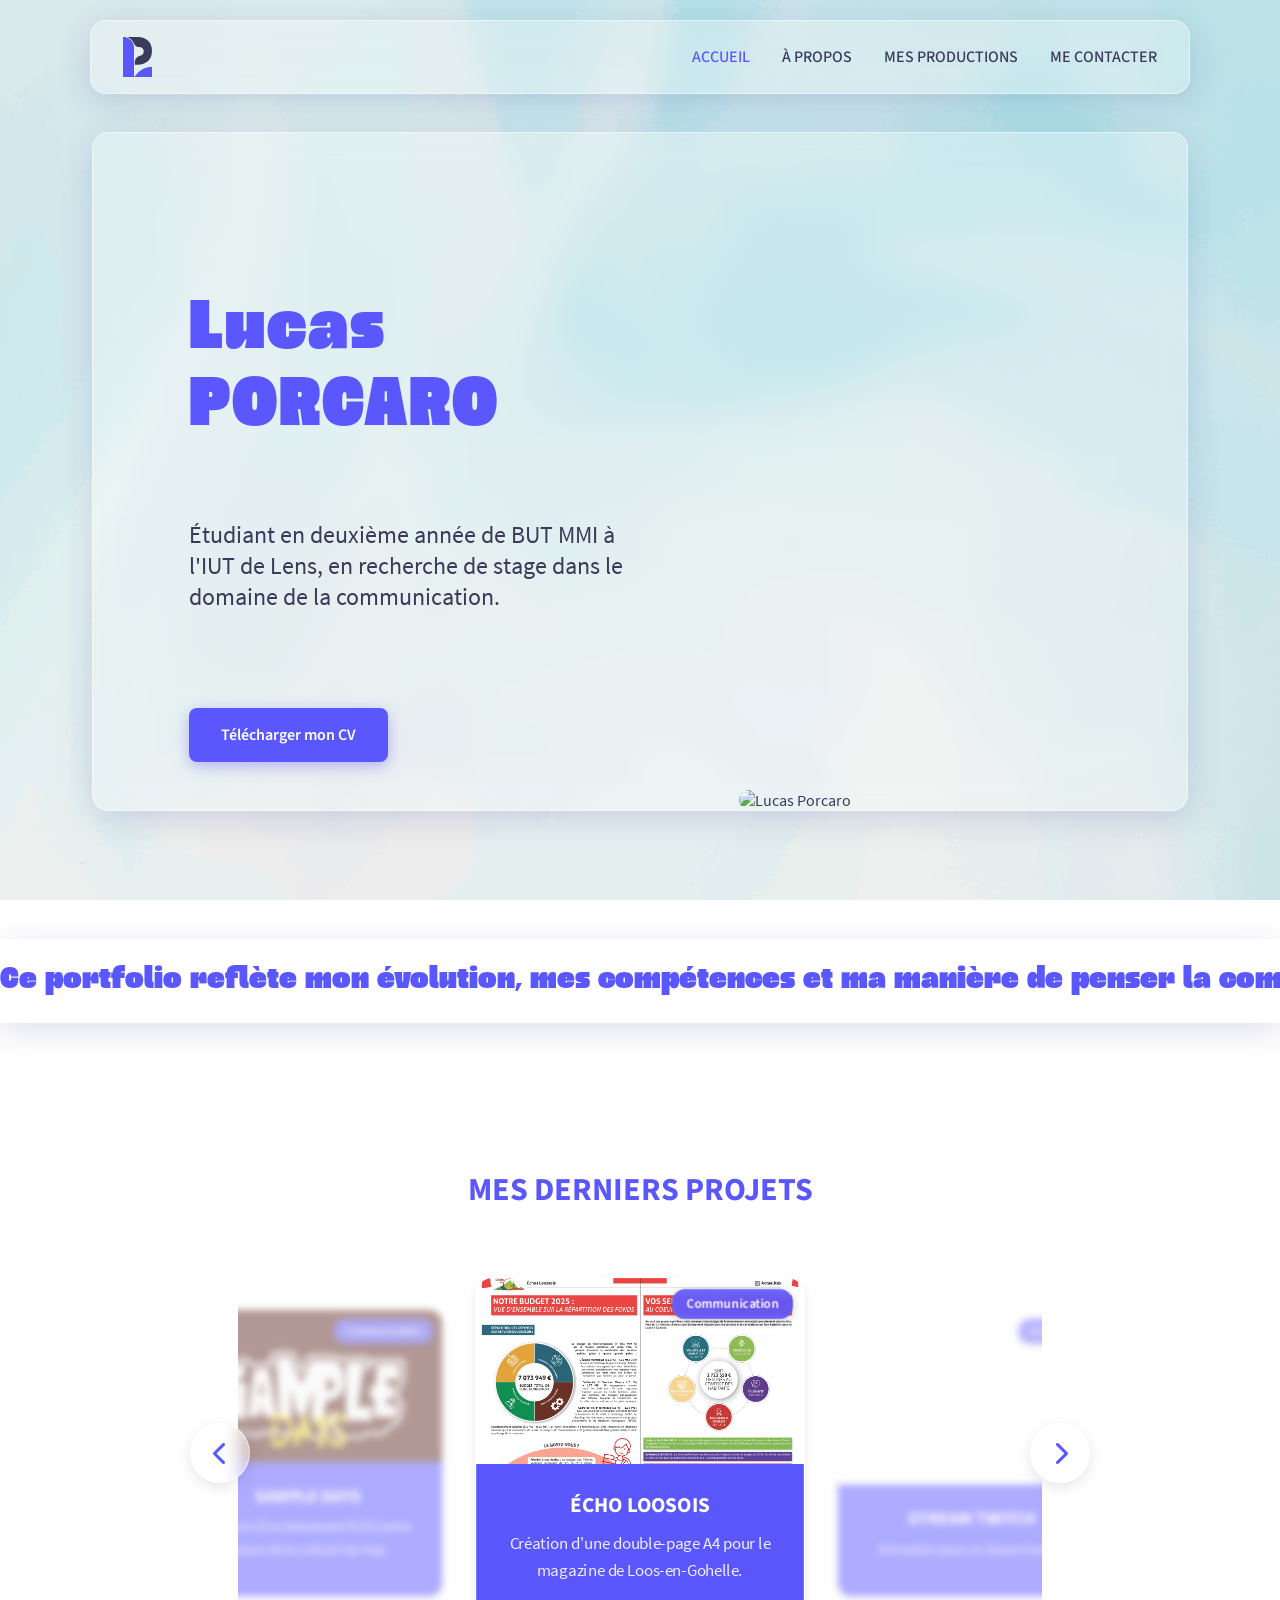
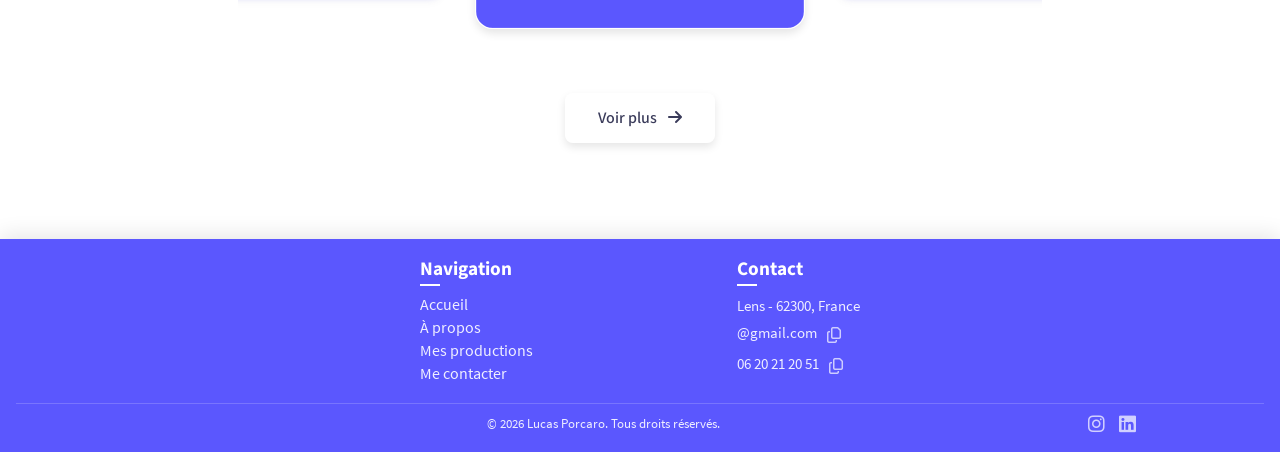
==== commit 63bf9126: "Change the email" ====
--- a/index.html
+++ b/index.html
@@ -111,8 +111,8 @@
                 <p><a href="https://www.google.fr/maps/place/Lens/@50.4395354,2.7984972,14z/data=!3m1!4b1!4m6!3m5!1s0x47dd305f6f4ca1b9:0x40af13e8163e670!8m2!3d50.42893!4d2.83183!16zL20vMDFqZHFy?entry=ttu&g_ep=EgoyMDI2MDEwNy4wIKXMDSoASAFQAw%3D%3D"
                         target="_blank">Lens - 62300, France</a></p>
                 <div class="contact-row">
-                    <p>lucasporcaro62@gmail.com</p>
-                    <button class="copy-btn" data-copy="lucasporcaro62@gmail.com" title="Copier l'email"><i
+                    <p><lucasporcaro class="pro"></lucasporcaro>@gmail.com</p>
+                    <button class="copy-btn" data-copy="lucasporcaro.pro@gmail.com" title="Copier l'email"><i
                             class="fa-regular fa-copy"></i></button>
                 </div>
                 <div class="contact-row">
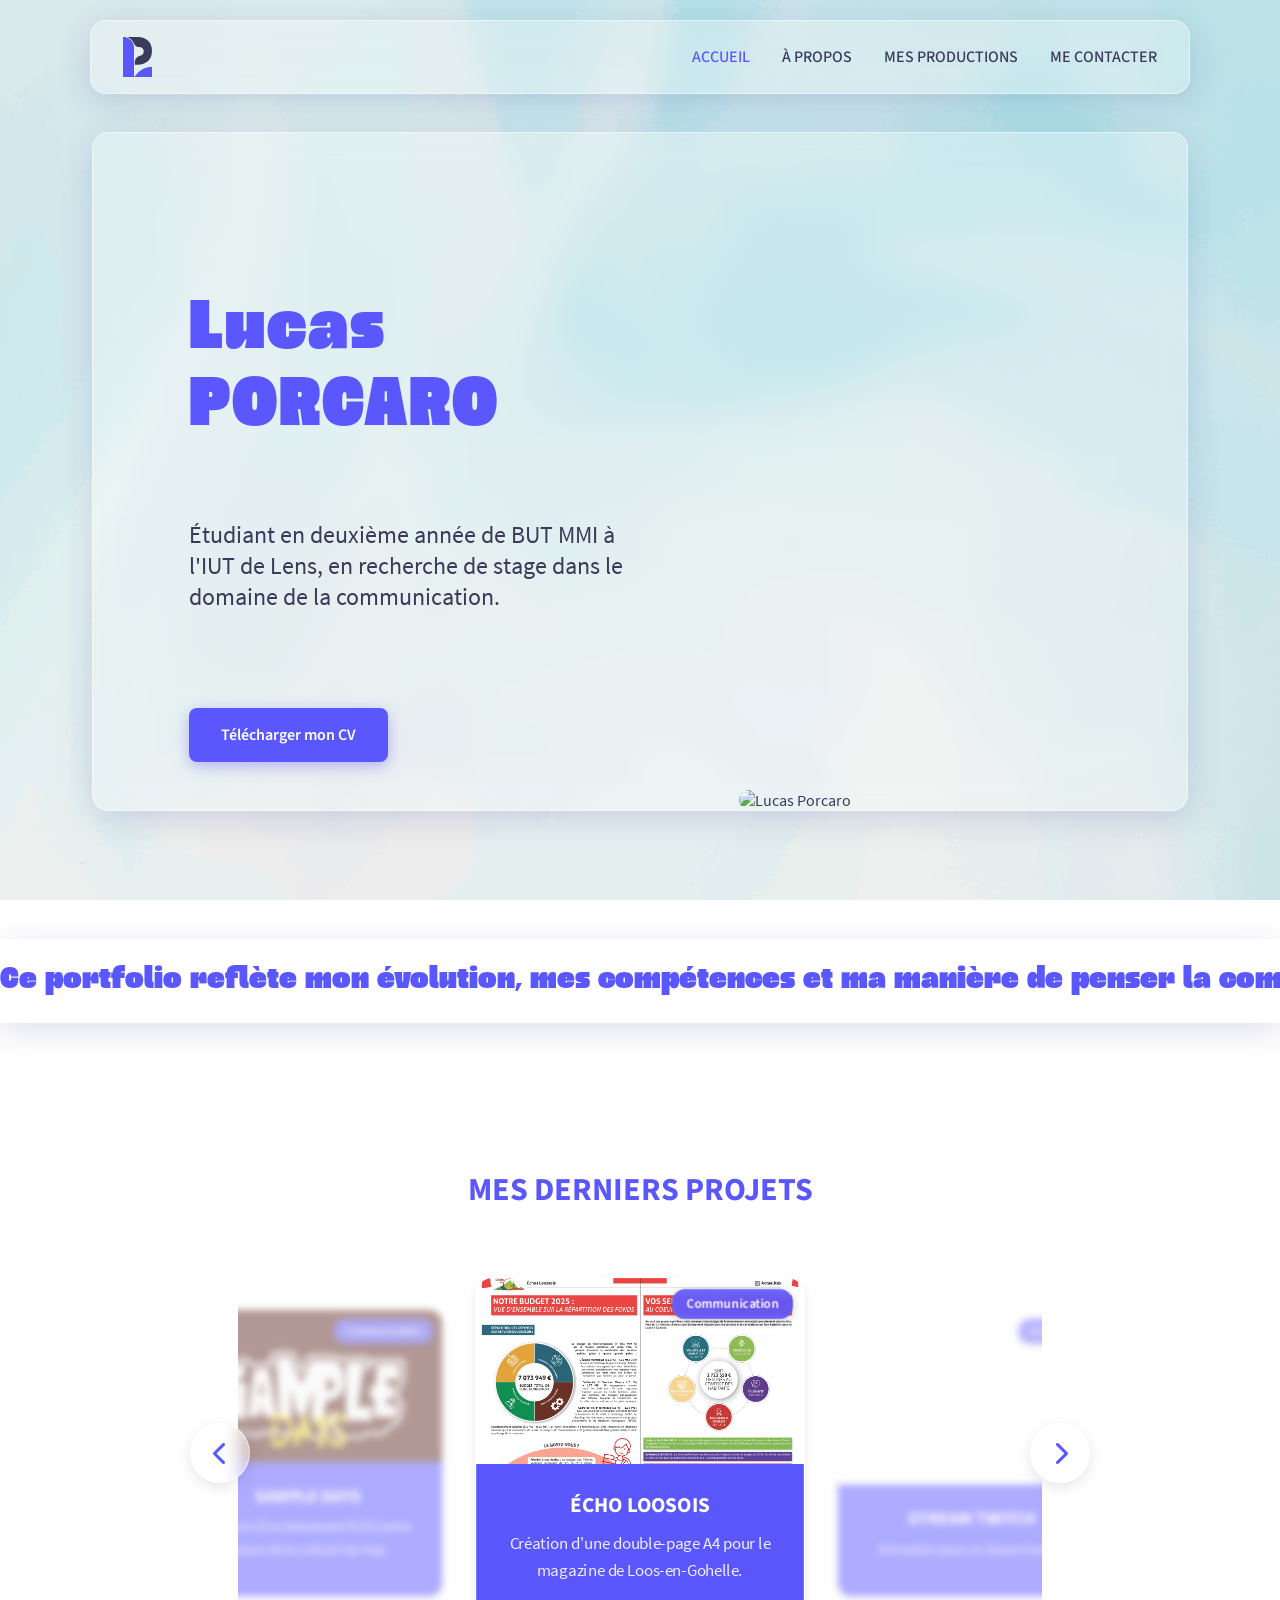
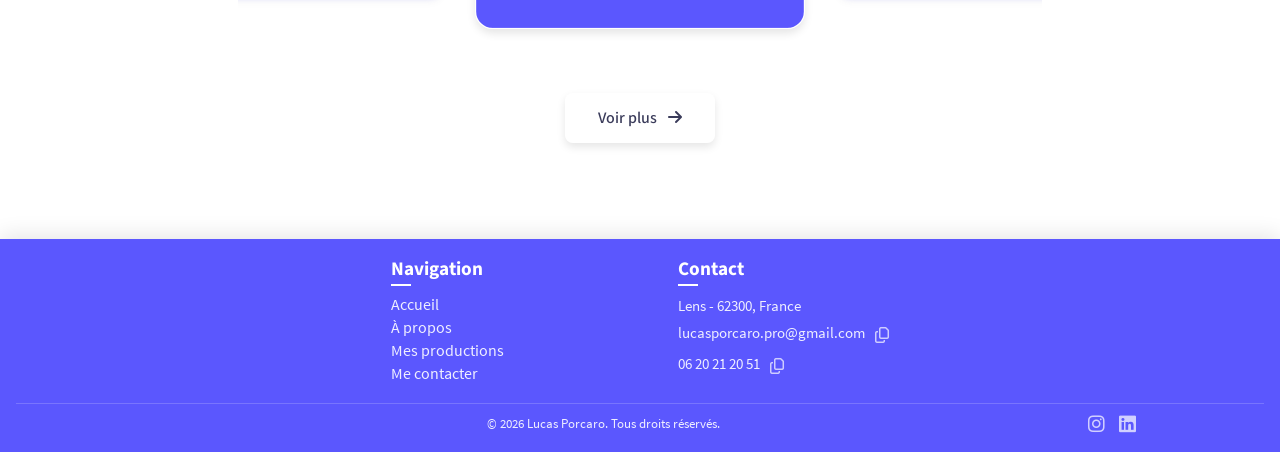
==== commit 48b2951e: "Changed the email in the footer" ====
--- a/index.html
+++ b/index.html
@@ -111,7 +111,7 @@
                 <p><a href="https://www.google.fr/maps/place/Lens/@50.4395354,2.7984972,14z/data=!3m1!4b1!4m6!3m5!1s0x47dd305f6f4ca1b9:0x40af13e8163e670!8m2!3d50.42893!4d2.83183!16zL20vMDFqZHFy?entry=ttu&g_ep=EgoyMDI2MDEwNy4wIKXMDSoASAFQAw%3D%3D"
                         target="_blank">Lens - 62300, France</a></p>
                 <div class="contact-row">
-                    <p><lucasporcaro class="pro"></lucasporcaro>@gmail.com</p>
+                    <p>lucasporcaro.pro@gmail.com</p>
                     <button class="copy-btn" data-copy="lucasporcaro.pro@gmail.com" title="Copier l'email"><i
                             class="fa-regular fa-copy"></i></button>
                 </div>
